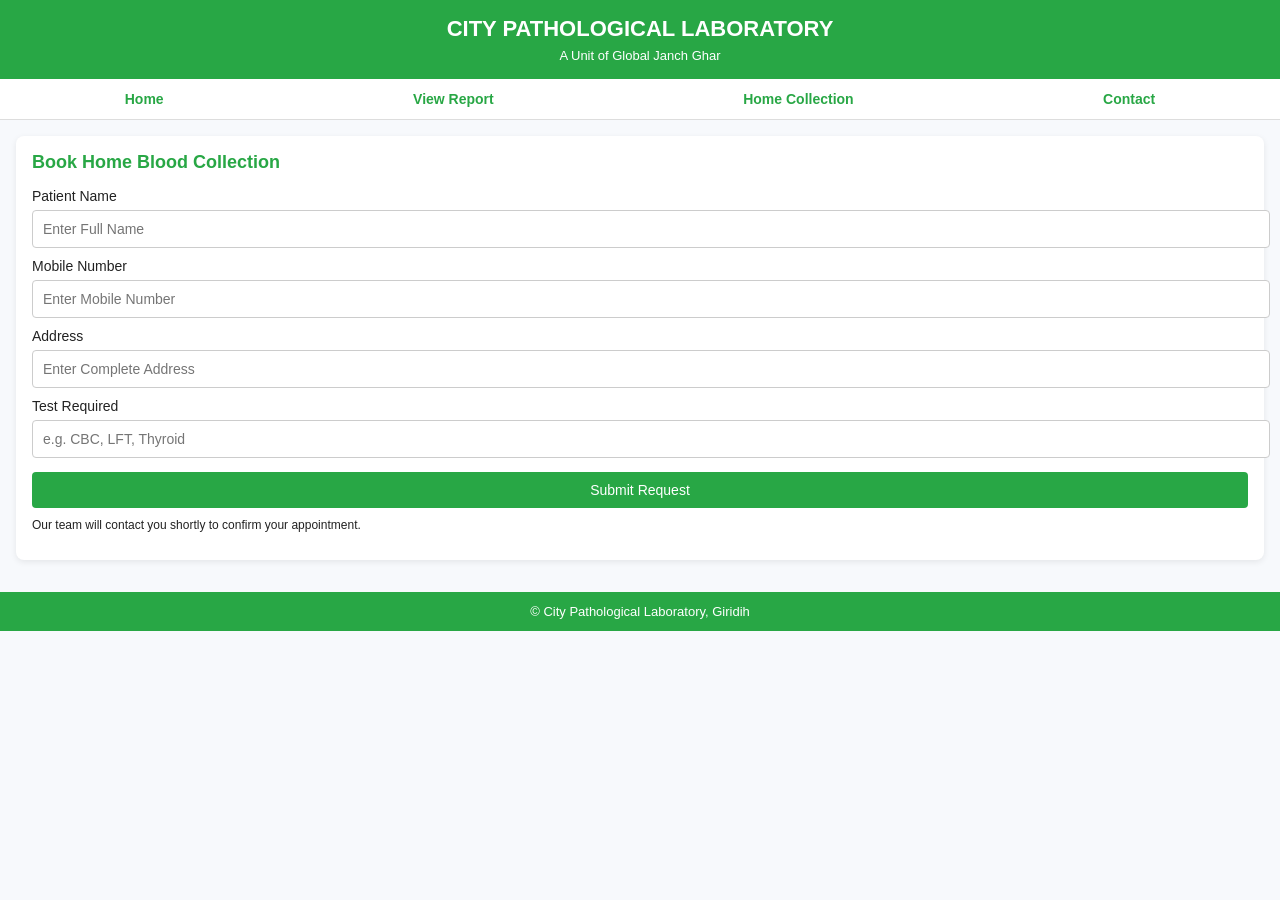
==== home-collection.html @ 9388b86e "Add home-collection.html for blood collection requests" ====
<!DOCTYPE html>
<html lang="en">
<head>
  <meta charset="UTF-8" />
  <meta name="viewport" content="width=device-width, initial-scale=1.0" />
  <title>Home Collection - City Pathological Laboratory</title>
  <link rel="stylesheet" href="css/style.css">
</head>
<body>

<header>
  <h1>CITY PATHOLOGICAL LABORATORY</h1>
  <p>A Unit of Global Janch Ghar</p>
</header>

<nav>
  <a href="index.html">Home</a>
  <a href="report.html">View Report</a>
  <a href="home-collection.html">Home Collection</a>
  <a href="index.html#contact">Contact</a>
</nav>

<section>
  <div class="card">
    <h2>Book Home Blood Collection</h2>

    <label>Patient Name</label>
    <input type="text" placeholder="Enter Full Name" />

    <label>Mobile Number</label>
    <input type="tel" placeholder="Enter Mobile Number" />

    <label>Address</label>
    <input type="text" placeholder="Enter Complete Address" />

    <label>Test Required</label>
    <input type="text" placeholder="e.g. CBC, LFT, Thyroid" />

    <button onclick="window.open('https://docs.google.com/forms/d/e/1FAIpQLSfrJg3ePFV8pqBk4DvJH8d2mIs04N9HQkGM1aiOD2JGc-ebGA/viewform')">
      Submit Request
    </button>

    <p style="font-size:12px; margin-top:10px;">
      Our team will contact you shortly to confirm your appointment.
    </p>
  </div>
</section>

<footer>
  © City Pathological Laboratory, Giridih
</footer>

</body>
</html>
---- css/style.css ----
body {
  margin: 0;
  font-family: Arial, Helvetica, sans-serif;
  background: #f7f9fc;
  color: #222;
}

header {
  background: #28a745;
  color: #fff;
  padding: 16px;
  text-align: center;
}

header h1 {
  margin: 0;
  font-size: 22px;
}

header p {
  margin: 6px 0 0;
  font-size: 13px;
}

nav {
  display: flex;
  justify-content: space-around;
  background: #ffffff;
  border-bottom: 1px solid #ddd;
}

nav a {
  padding: 12px 8px;
  text-decoration: none;
  color: #28a745;
  font-weight: bold;
  font-size: 14px;
}

section {
  padding: 16px;
}

.card {
  background: #fff;
  border-radius: 8px;
  padding: 16px;
  margin-bottom: 16px;
  box-shadow: 0 2px 6px rgba(0,0,0,0.08);
}

.card h2 {
  margin-top: 0;
  font-size: 18px;
  color: #28a745;
}

label {
  display: block;
  margin-top: 10px;
  font-size: 14px;
}

input, button {
  width: 100%;
  padding: 10px;
  margin-top: 6px;
  font-size: 14px;
}

input {
  border: 1px solid #ccc;
  border-radius: 4px;
}

button {
  background: #28a745;
  color: white;
  border: none;
  border-radius: 4px;
  margin-top: 14px;
  cursor: pointer;
}

ul {
  padding-left: 18px;
  font-size: 14px;
}

li {
  margin-bottom: 6px;
}

footer {
  background: #28a745;
  color: white;
  text-align: center;
  padding: 12px;
  font-size: 13px;
}
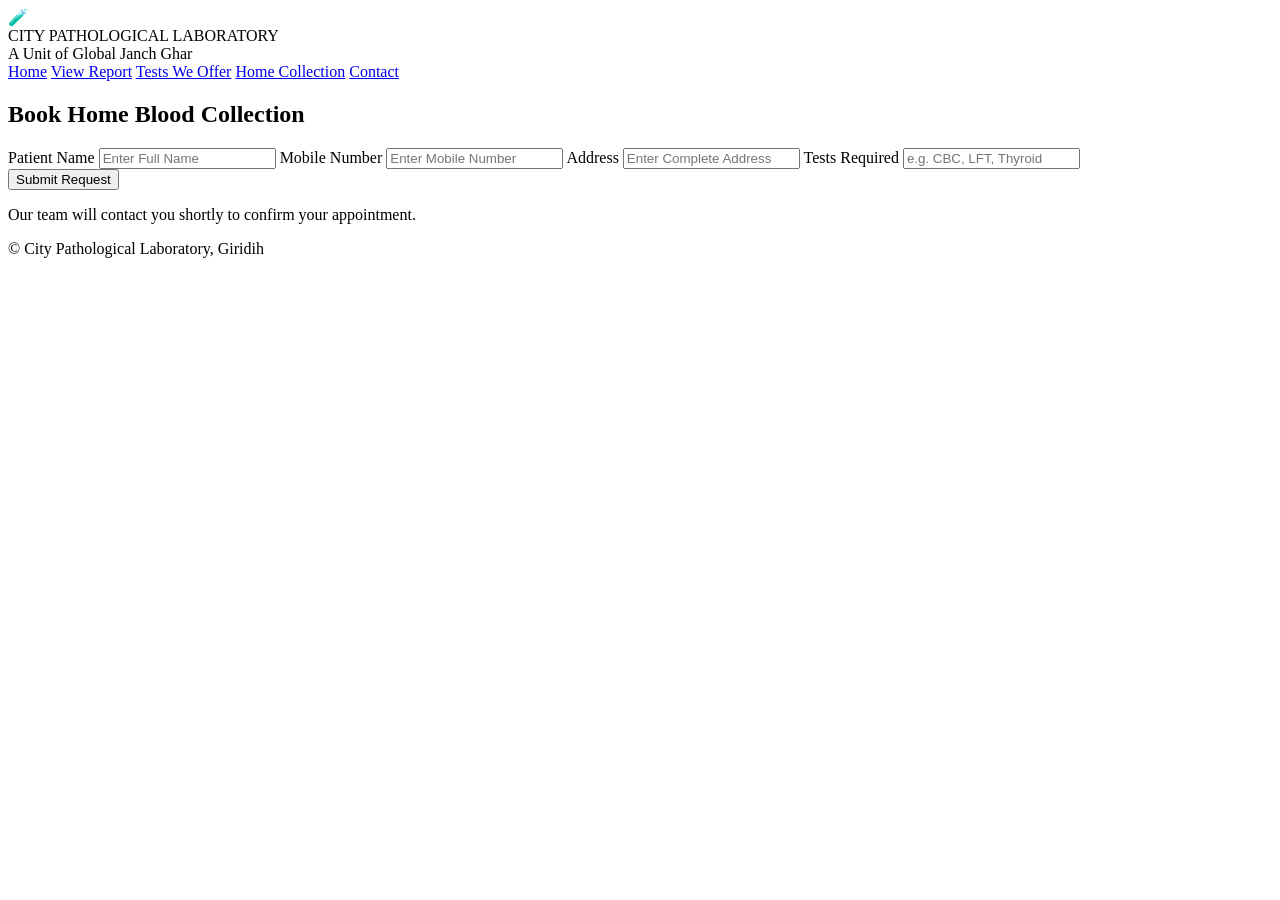
==== commit 951fc7ae: "Update home-collection.html" ====
--- a/home-collection.html
+++ b/home-collection.html
@@ -3,52 +3,80 @@
 <head>
   <meta charset="UTF-8" />
   <meta name="viewport" content="width=device-width, initial-scale=1.0" />
-  <title>Home Collection - City Pathological Laboratory</title>
-  <link rel="stylesheet" href="css/style.css">
+  <title>Home Collection | City Pathological Laboratory</title>
+
+  <base href="/CITY-PATHOLOGICAL-LABORATORY-/" />
+  <link rel="stylesheet" href="css/style.css" />
 </head>
+
 <body>
+  <div class="page">
 
-<header>
-  <h1>CITY PATHOLOGICAL LABORATORY</h1>
-  <p>A Unit of Global Janch Ghar</p>
-</header>
+    <!-- HEADER -->
+    <header class="topbar">
+      <div class="container topbar-inner">
+        <div class="brand">
+          <div class="logo">🧪</div>
+          <div class="brand-text">
+            <div class="brand-name">CITY PATHOLOGICAL LABORATORY</div>
+            <div class="brand-sub">A Unit of Global Janch Ghar</div>
+          </div>
+        </div>
+      </div>
+    </header>
 
-<nav>
-  <a href="index.html">Home</a>
-  <a href="report.html">View Report</a>
-  <a href="home-collection.html">Home Collection</a>
-  <a href="index.html#contact">Contact</a>
-</nav>
+    <!-- NAV -->
+    <nav class="nav">
+      <div class="container nav-inner">
+        <a class="nav-link" href="index.html">Home</a>
+        <a class="nav-link" href="report.html">View Report</a>
+        <a class="nav-link" href="tests.html">Tests We Offer</a>
+        <a class="nav-link active" href="home-collection.html">Home Collection</a>
+        <a class="nav-link" href="index.html#contact">Contact</a>
+      </div>
+    </nav>
 
-<section>
-  <div class="card">
-    <h2>Book Home Blood Collection</h2>
+    <!-- PAGE CONTENT -->
+    <main class="container">
+      <section class="page-section">
+        <div class="card form-card">
+          <h2>Book Home Blood Collection</h2>
 
-    <label>Patient Name</label>
-    <input type="text" placeholder="Enter Full Name" />
+          <form class="form" action="#" method="post">
+            <label class="field">
+              <span>Patient Name</span>
+              <input type="text" name="name" placeholder="Enter Full Name" required />
+            </label>
 
-    <label>Mobile Number</label>
-    <input type="tel" placeholder="Enter Mobile Number" />
+            <label class="field">
+              <span>Mobile Number</span>
+              <input type="tel" name="mobile" placeholder="Enter Mobile Number" required />
+            </label>
 
-    <label>Address</label>
-    <input type="text" placeholder="Enter Complete Address" />
+            <label class="field">
+              <span>Address</span>
+              <input type="text" name="address" placeholder="Enter Complete Address" required />
+            </label>
 
-    <label>Test Required</label>
-    <input type="text" placeholder="e.g. CBC, LFT, Thyroid" />
+            <label class="field">
+              <span>Tests Required</span>
+              <input type="text" name="tests" placeholder="e.g. CBC, LFT, Thyroid" required />
+            </label>
 
-    <button onclick="window.open('https://docs.google.com/forms/d/e/1FAIpQLSfrJg3ePFV8pqBk4DvJH8d2mIs04N9HQkGM1aiOD2JGc-ebGA/viewform')">
-      Submit Request
-    </button>
+            <div class="form-actions">
+              <button class="btn btn-primary" type="submit">Submit Request</button>
+            </div>
 
-    <p style="font-size:12px; margin-top:10px;">
-      Our team will contact you shortly to confirm your appointment.
-    </p>
+            <p class="note">Our team will contact you shortly to confirm your appointment.</p>
+          </form>
+        </div>
+      </section>
+    </main>
+
+    <footer class="footer">
+      © City Pathological Laboratory, Giridih
+    </footer>
+
   </div>
-</section>
-
-<footer>
-  © City Pathological Laboratory, Giridih
-</footer>
-
 </body>
 </html>
--- a/css/style.css
+++ b/css/style.css
@@ -1,100 +1,287 @@
-body {
-  margin: 0;
+:root{
+  --green:#3a8d7b;          /* calm green */
+  --greenDark:#2f7263;
+
+  --text:#1f2937;
+  --muted:#6b7280;
+
+  --bg:#f4f6f9;
+  --card:#ffffff;
+
+  --border:#e6e9ee;
+
+  --shadow: 0 20px 60px rgba(15, 23, 42, 0.08);
+}
+
+*{ box-sizing:border-box; }
+
+body{
+  margin:0;
   font-family: Arial, Helvetica, sans-serif;
-  background: #f7f9fc;
-  color: #222;
-}
-
-header {
-  background: #28a745;
-  color: #fff;
-  padding: 16px;
-  text-align: center;
-}
-
-header h1 {
-  margin: 0;
-  font-size: 22px;
-}
-
-header p {
+  color: var(--text);
+  background: var(--bg);
+}
+
+/* layout */
+.container{
+  width: min(1100px, 92vw);
+  margin: 0 auto;
+}
+
+/* calm page background */
+.page{
+  background:
+    radial-gradient(900px 420px at 70% 18%, rgba(58,141,123,0.10), transparent 55%),
+    radial-gradient(800px 380px at 18% 15%, rgba(59,130,246,0.07), transparent 55%),
+    linear-gradient(#fbfdff, #f4f6f9);
+  padding: 18px 0 28px;
+}
+
+/* TOPBAR (make it smaller, calmer) */
+.topbar{
+  background: var(--green);
+  color:#fff;
+  padding: 10px 0;
+}
+.topbar-inner{
+  display:flex;
+  align-items:center;
+}
+.brand{
+  display:flex;
+  align-items:center;
+  gap:12px;
+}
+.logo{
+  width:38px;
+  height:38px;
+  border-radius:12px;
+  background: rgba(255,255,255,0.18);
+  display:grid;
+  place-items:center;
+  font-size:18px;
+}
+.brand-name{
+  font-weight:800;
+  font-size:15px;
+  letter-spacing:0.2px;
+}
+.brand-sub{
+  font-size:12px;
+  opacity:0.9;
+}
+
+/* NAV */
+.nav{
+  background:#fff;
+  border-bottom:1px solid var(--border);
+}
+.nav-inner{
+  display:flex;
+  gap:14px;
+  padding: 10px 0;
+  overflow-x:auto;
+}
+.nav-link{
+  text-decoration:none;
+  color: var(--greenDark);
+  font-weight:700;
+  padding: 9px 12px;
+  border-radius:12px;
+  white-space:nowrap;
+}
+.nav-link.active{
+  background: rgba(58,141,123,0.12);
+}
+
+/* HERO */
+.hero{
+  padding: 14px 0 8px;
+}
+
+.hero-card{
+  background: #ffffff;   /* ensure solid white */
+  border-radius: 26px;
+  box-shadow: var(--shadow);
+  border: 1px solid rgba(0,0,0,0.04);
+  overflow: hidden;
+
+  display:grid;
+  grid-template-columns: 1.1fr 1fr;
+  min-height: 420px;
+
+  gap: 0;   /* important – remove grid gap */
+}
+
+/* left side */
+.hero-left{
+  padding:70px 60px;
+  background: linear-gradient(
+    90deg,
+    rgba(210, 232, 255, 0.95) 0%,
+    rgba(225, 240, 255, 0.65) 35%,
+    rgba(255, 255, 255, 1) 75%
+  );
+}
+
+.hero-title{
+  margin:0;
+  font-size: 50px;
+  line-height: 1.05;
+  font-weight: 800;
+  letter-spacing: -0.5px;
+}
+
+.hero-subtitle{
+  margin: 16px 0 24px;
+  color: var(--muted);
+  font-size: 18px;
+}
+
+/* buttons */
+.hero-actions{
+  display:flex;
+  gap:14px;
+  flex-wrap:wrap;
+}
+
+.btn{
+  display:inline-flex;
+  align-items:center;
+  justify-content:center;
+  height: 52px;
+  padding: 0 22px;
+  border-radius: 14px;
+  font-weight: 800;
+  text-decoration:none;
+  font-size: 16px;
+  transition: transform 0.15s ease, box-shadow 0.15s ease, opacity 0.15s ease;
+}
+
+.btn:active{
+  transform: translateY(1px);
+  opacity: 0.95;
+}
+
+.btn-primary{
+  background: var(--green);
+  color:#fff;
+  border: 2px solid var(--green);
+  box-shadow: 0 10px 22px rgba(58,141,123,0.22);
+}
+
+.btn-outline{
+  background:#fff;
+  color: var(--greenDark);
+  border: 2px solid rgba(58,141,123,0.55);
+}
+
+/* right side hero image (your design image) */
+.hero-right{
+  position: relative;
+  margin-left: -2px;     /* overlap to hide seam */
+  background:
+    linear-gradient(to right,
+      rgba(255,255,255,0.96) 0%,
+      rgba(255,255,255,0.70) 22%,
+      rgba(255,255,255,0.00) 46%
+    ),
+    url("../images/hero.png") center/cover no-repeat;
+}
+.hero-left{ position: relative; z-index: 1; }
+
+/* FEATURES */
+.features{
+  display:grid;
+  grid-template-columns: repeat(3, 1fr);
+  gap: 16px;
+  padding: 18px 0 26px;
+}
+
+.feature{
+  background:#fff;
+  border-radius: 18px;
+  box-shadow: 0 10px 24px rgba(15,23,42,0.06);
+  border: 1px solid rgba(0,0,0,0.04);
+  padding: 18px;
+  display:flex;
+  gap:12px;
+  align-items:flex-start;
+}
+
+.tick{
+  width: 40px;
+  height: 40px;
+  border-radius: 999px;
+  background: rgba(58,141,123,0.14);
+  color: var(--greenDark);
+  display:grid;
+  place-items:center;
+  font-weight: 900;
+  font-size: 18px;
+  flex: 0 0 auto;
+}
+
+.feature h3{
+  margin:0;
+  font-size: 16px;
+}
+
+.feature p{
   margin: 6px 0 0;
+  color: var(--muted);
   font-size: 13px;
 }
 
-nav {
-  display: flex;
-  justify-content: space-around;
-  background: #ffffff;
-  border-bottom: 1px solid #ddd;
-}
-
-nav a {
-  padding: 12px 8px;
-  text-decoration: none;
-  color: #28a745;
-  font-weight: bold;
-  font-size: 14px;
-}
-
-section {
-  padding: 16px;
-}
-
-.card {
-  background: #fff;
-  border-radius: 8px;
-  padding: 16px;
-  margin-bottom: 16px;
-  box-shadow: 0 2px 6px rgba(0,0,0,0.08);
-}
-
-.card h2 {
-  margin-top: 0;
-  font-size: 18px;
-  color: #28a745;
-}
-
-label {
-  display: block;
-  margin-top: 10px;
-  font-size: 14px;
-}
-
-input, button {
-  width: 100%;
-  padding: 10px;
-  margin-top: 6px;
-  font-size: 14px;
-}
-
-input {
-  border: 1px solid #ccc;
-  border-radius: 4px;
-}
-
-button {
-  background: #28a745;
-  color: white;
-  border: none;
-  border-radius: 4px;
-  margin-top: 14px;
-  cursor: pointer;
-}
-
-ul {
-  padding-left: 18px;
-  font-size: 14px;
-}
-
-li {
-  margin-bottom: 6px;
-}
-
-footer {
-  background: #28a745;
-  color: white;
-  text-align: center;
-  padding: 12px;
+/* CONTACT CARD */
+.contact{
+  padding: 8px 0 22px;
+}
+
+.card{
+  background:#fff;
+  border-radius: 18px;
+  padding: 20px;
+  box-shadow: 0 10px 24px rgba(15,23,42,0.06);
+  border: 1px solid rgba(0,0,0,0.04);
+}
+
+.card h2{
+  margin:0 0 10px;
+  color: var(--greenDark);
+}
+
+/* FOOTER */
+.footer{
+  background: var(--green);
+  color:#fff;
+  text-align:center;
+  padding: 12px 10px;
   font-size: 13px;
 }
+
+/* MOBILE */
+@media (max-width: 900px){
+
+  .hero-card{
+    grid-template-columns: 1fr;
+  }
+
+  .hero-left{
+    padding: 30px 22px;
+  }
+
+  .hero-title{
+    font-size: 34px;
+  }
+
+  .hero-right{
+    min-height: 240px;
+  }
+
+  .features{
+    grid-template-columns: 1fr;
+  }
+  }
+
+
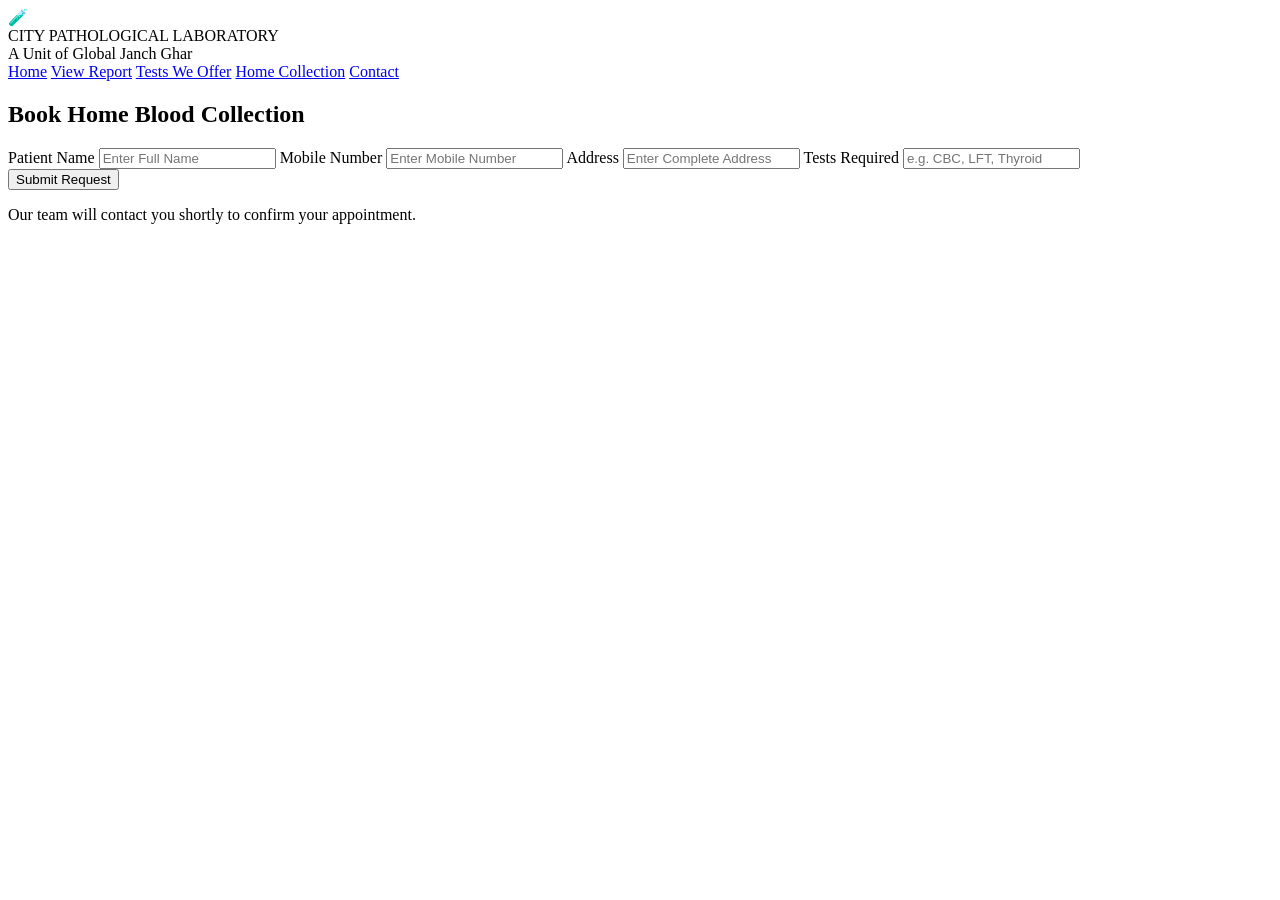
==== commit 8d662894: "Update home-collection.html" ====
--- a/home-collection.html
+++ b/home-collection.html
@@ -37,46 +37,40 @@
     </nav>
 
     <!-- PAGE CONTENT -->
-    <main class="container">
-      <section class="page-section">
-        <div class="card form-card">
-          <h2>Book Home Blood Collection</h2>
+    <section class="inner-page">
+  <div class="container">
 
-          <form class="form" action="#" method="post">
-            <label class="field">
-              <span>Patient Name</span>
-              <input type="text" name="name" placeholder="Enter Full Name" required />
-            </label>
+    <div class="card form-card">
+      <h2>Book Home Blood Collection</h2>
 
-            <label class="field">
-              <span>Mobile Number</span>
-              <input type="tel" name="mobile" placeholder="Enter Mobile Number" required />
-            </label>
+      <form class="form" action="#" method="post">
+        <label class="field">
+          <span>Patient Name</span>
+          <input type="text" name="name" placeholder="Enter Full Name" required />
+        </label>
 
-            <label class="field">
-              <span>Address</span>
-              <input type="text" name="address" placeholder="Enter Complete Address" required />
-            </label>
+        <label class="field">
+          <span>Mobile Number</span>
+          <input type="tel" name="mobile" placeholder="Enter Mobile Number" required />
+        </label>
 
-            <label class="field">
-              <span>Tests Required</span>
-              <input type="text" name="tests" placeholder="e.g. CBC, LFT, Thyroid" required />
-            </label>
+        <label class="field">
+          <span>Address</span>
+          <input type="text" name="address" placeholder="Enter Complete Address" required />
+        </label>
 
-            <div class="form-actions">
-              <button class="btn btn-primary" type="submit">Submit Request</button>
-            </div>
+        <label class="field">
+          <span>Tests Required</span>
+          <input type="text" name="tests" placeholder="e.g. CBC, LFT, Thyroid" required />
+        </label>
 
-            <p class="note">Our team will contact you shortly to confirm your appointment.</p>
-          </form>
+        <div class="form-actions">
+          <button class="btn btn-primary" type="submit">Submit Request</button>
         </div>
-      </section>
-    </main>
 
-    <footer class="footer">
-      © City Pathological Laboratory, Giridih
-    </footer>
+        <p class="note">Our team will contact you shortly to confirm your appointment.</p>
+      </form>
+    </div>
 
   </div>
-</body>
-</html>
+    </section>
--- a/css/style.css
+++ b/css/style.css
@@ -283,5 +283,96 @@
     grid-template-columns: 1fr;
   }
   }
-
-
+.page-section{
+  padding: 18px 0 26px;
+}
+
+.form-card{
+  max-width: 760px;
+  margin: 0 auto;
+}
+
+.form{
+  margin-top: 10px;
+}
+
+.field{
+  display: grid;
+  gap: 8px;
+  margin: 14px 0;
+  font-weight: 700;
+  color: var(--text);
+}
+
+.field span{
+  font-size: 14px;
+  color: var(--muted);
+  font-weight: 700;
+}
+
+.field input{
+  height: 46px;
+  border-radius: 12px;
+  border: 1px solid var(--border);
+  padding: 0 14px;
+  font-size: 15px;
+  outline: none;
+  background: #fff;
+}
+
+.field input:focus{
+  border-color: rgba(58,141,123,0.45);
+  box-shadow: 0 0 0 4px rgba(58,141,123,0.12);
+}
+
+.form-actions{
+  display: flex;
+  gap: 12px;
+  flex-wrap: wrap;
+  margin-top: 14px;
+}
+
+.note{
+  margin-top: 12px;
+  color: var(--muted);
+  font-size: 13px;
+}
+/* ===== Soft microscope watermark inside form card ===== */
+
+.form-card{
+  position: relative;
+  overflow: hidden;
+}
+
+.form-card::before{
+  content:"";
+  position:absolute;
+  inset: -40px;   /* slightly expand beyond edges */
+
+  background:
+    radial-gradient(600px 400px at 70% 50%,
+      rgba(255,255,255,0.92),
+      rgba(255,255,255,0.98) 70%
+    ),
+    url("../images/hero.png") right center/cover no-repeat;
+
+  opacity: 0.08;           /* very light */
+  filter: grayscale(1) blur(1px);
+  z-index: 0;
+}
+
+.form-card > *{
+  position: relative;
+  z-index: 1;
+  }
+/* Soft background depth for inner pages */
+.inner-page{
+  background:
+    radial-gradient(800px 500px at 80% 20%, rgba(58,141,123,0.08), transparent 60%),
+    linear-gradient(#f8fbff, #f3f6fb);
+  padding: 30px 0 50px;
+}
+
+
+
+
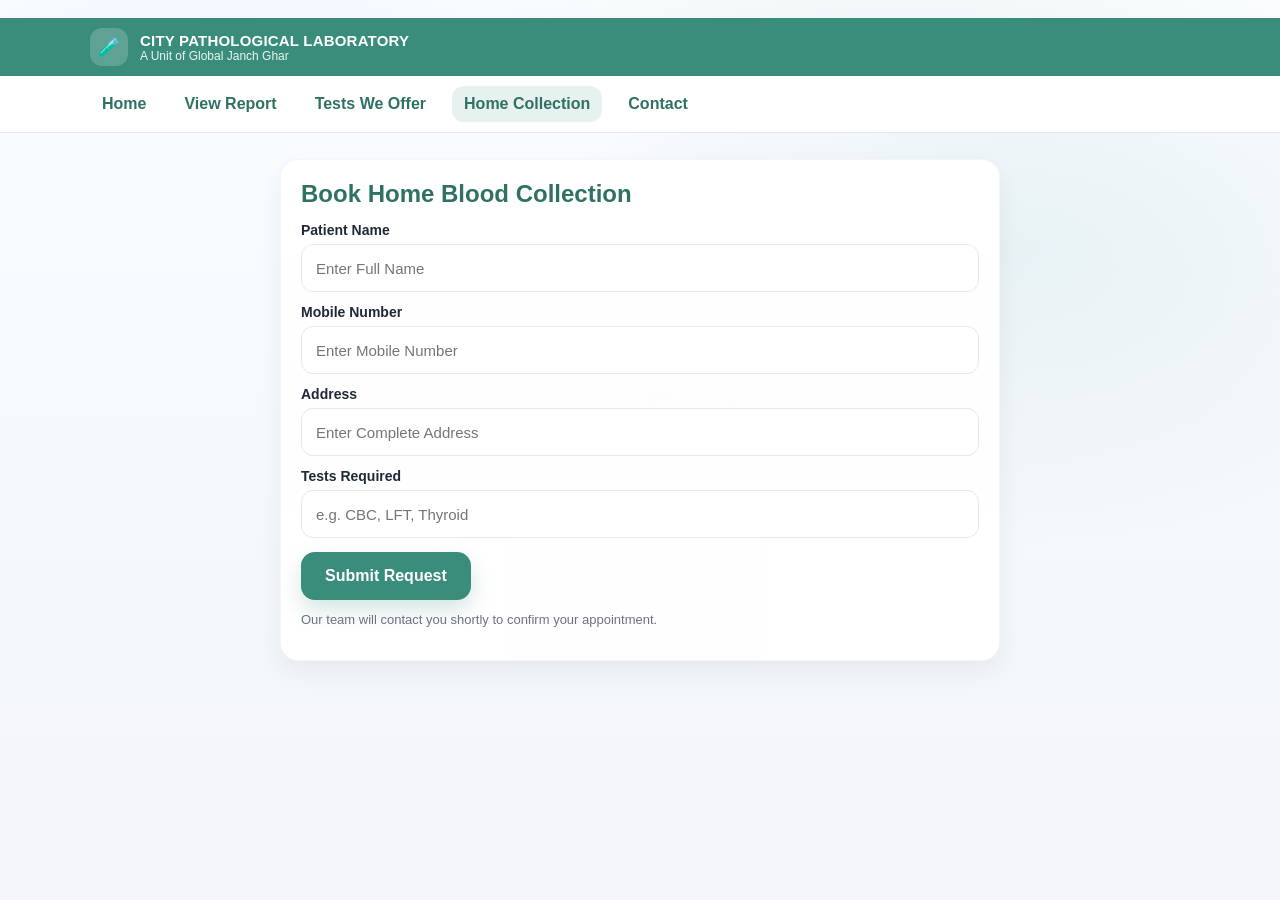
==== commit 3d1d551f: "Update home-collection.html" ====
--- a/home-collection.html
+++ b/home-collection.html
@@ -5,7 +5,6 @@
   <meta name="viewport" content="width=device-width, initial-scale=1.0" />
   <title>Home Collection | City Pathological Laboratory</title>
 
-  <base href="/CITY-PATHOLOGICAL-LABORATORY-/" />
   <link rel="stylesheet" href="css/style.css" />
 </head>
 
--- a/css/style.css
+++ b/css/style.css
@@ -372,7 +372,66 @@
     linear-gradient(#f8fbff, #f3f6fb);
   padding: 30px 0 50px;
 }
-
-
-
-
+/* ---------- FORMS (Report + Home Collection) ---------- */
+.inner-page{
+  padding: 26px 0 46px;
+}
+
+.form-card{
+  max-width: 720px;
+  margin: 0 auto;
+}
+
+.form{
+  margin-top: 14px;
+}
+
+.field{
+  display:block;
+  margin: 12px 0;
+}
+
+.field span{
+  display:block;
+  font-weight: 700;
+  color: var(--text);
+  margin-bottom: 6px;
+  font-size: 14px;
+}
+
+.field input{
+  width: 100%;
+  height: 48px;
+  border-radius: 12px;
+  border: 1px solid var(--border);
+  padding: 0 14px;
+  font-size: 15px;
+  outline: none;
+  background: #fff;
+}
+
+.field input:focus{
+  border-color: rgba(58,141,123,0.55);
+  box-shadow: 0 0 0 4px rgba(58,141,123,0.12);
+}
+
+.form-actions{
+  display:flex;
+  gap: 12px;
+  flex-wrap: wrap;
+  margin-top: 14px;
+}
+
+.form-actions .btn{
+  height: 48px;
+}
+
+.note{
+  margin-top: 12px;
+  color: var(--muted);
+  font-size: 13px;
+}
+
+
+
+
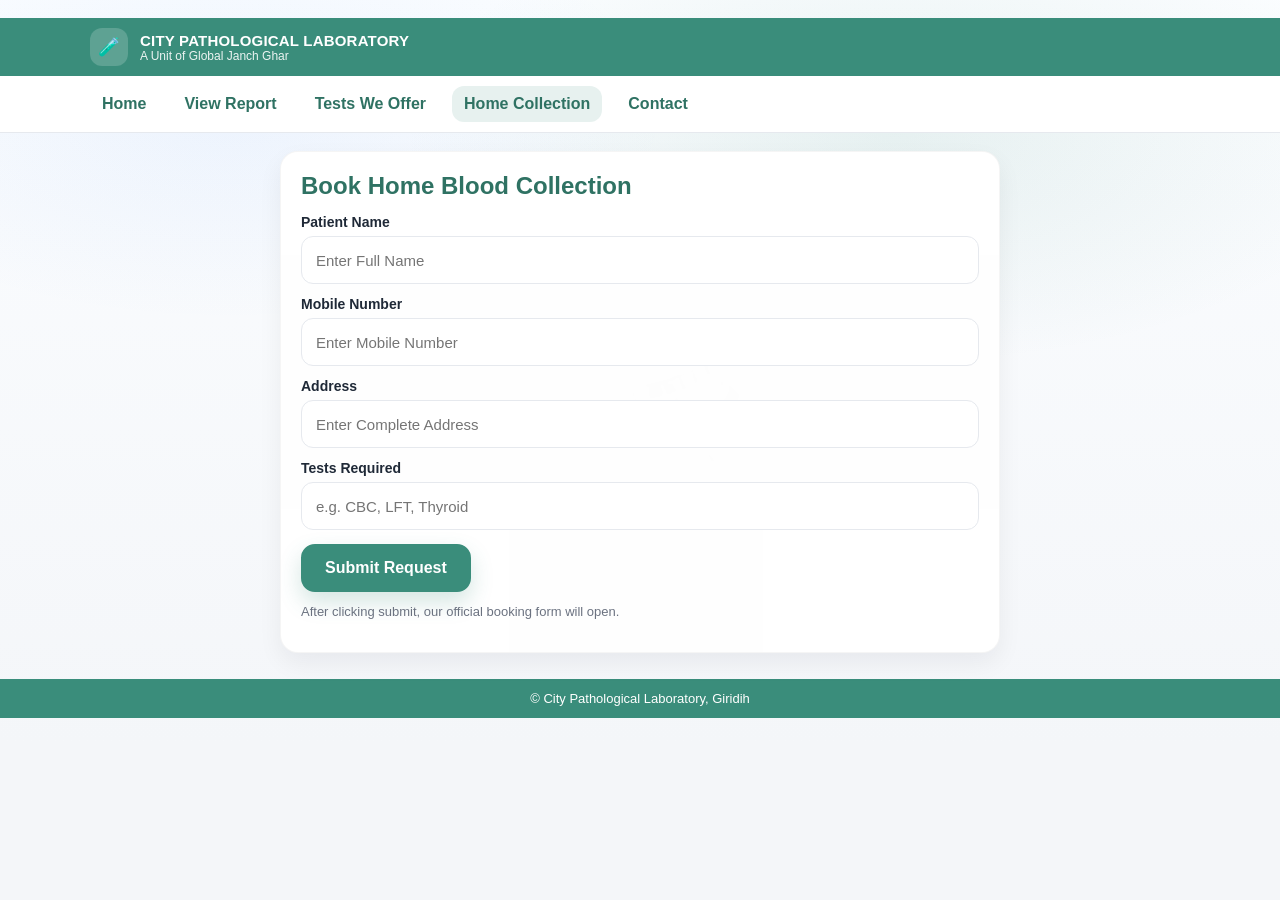
==== commit b5319676: "Update home-collection.html" ====
--- a/home-collection.html
+++ b/home-collection.html
@@ -4,7 +4,6 @@
   <meta charset="UTF-8" />
   <meta name="viewport" content="width=device-width, initial-scale=1.0" />
   <title>Home Collection | City Pathological Laboratory</title>
-
   <link rel="stylesheet" href="css/style.css" />
 </head>
 
@@ -36,40 +35,65 @@
     </nav>
 
     <!-- PAGE CONTENT -->
-    <section class="inner-page">
-  <div class="container">
+    <main class="container">
+      <section class="page-section">
+        <div class="card form-card">
+          <h2>Book Home Blood Collection</h2>
 
-    <div class="card form-card">
-      <h2>Book Home Blood Collection</h2>
+          <!-- This form DOES NOT submit to GitHub -->
+          <form class="form" onsubmit="openGoogleForm(); return false;">
 
-      <form class="form" action="#" method="post">
-        <label class="field">
-          <span>Patient Name</span>
-          <input type="text" name="name" placeholder="Enter Full Name" required />
-        </label>
+            <label class="field">
+              <span>Patient Name</span>
+              <input type="text" placeholder="Enter Full Name" required />
+            </label>
 
-        <label class="field">
-          <span>Mobile Number</span>
-          <input type="tel" name="mobile" placeholder="Enter Mobile Number" required />
-        </label>
+            <label class="field">
+              <span>Mobile Number</span>
+              <input type="tel" placeholder="Enter Mobile Number" required />
+            </label>
 
-        <label class="field">
-          <span>Address</span>
-          <input type="text" name="address" placeholder="Enter Complete Address" required />
-        </label>
+            <label class="field">
+              <span>Address</span>
+              <input type="text" placeholder="Enter Complete Address" required />
+            </label>
 
-        <label class="field">
-          <span>Tests Required</span>
-          <input type="text" name="tests" placeholder="e.g. CBC, LFT, Thyroid" required />
-        </label>
+            <label class="field">
+              <span>Tests Required</span>
+              <input type="text" placeholder="e.g. CBC, LFT, Thyroid" required />
+            </label>
 
-        <div class="form-actions">
-          <button class="btn btn-primary" type="submit">Submit Request</button>
+            <div class="form-actions">
+              <button class="btn btn-primary" type="submit">
+                Submit Request
+              </button>
+            </div>
+
+            <p class="note">
+              After clicking submit, our official booking form will open.
+            </p>
+
+          </form>
         </div>
+      </section>
+    </main>
 
-        <p class="note">Our team will contact you shortly to confirm your appointment.</p>
-      </form>
-    </div>
+    <!-- FOOTER -->
+    <footer class="footer">
+      © City Pathological Laboratory, Giridih
+    </footer>
 
   </div>
-    </section>
+
+  <!-- GOOGLE FORM SCRIPT -->
+  <script>
+    function openGoogleForm(){
+      window.open(
+        "https://forms.gle/YAdEVtFaakUvLd9H8",
+        "_blank"
+      );
+    }
+  </script>
+
+</body>
+</html>
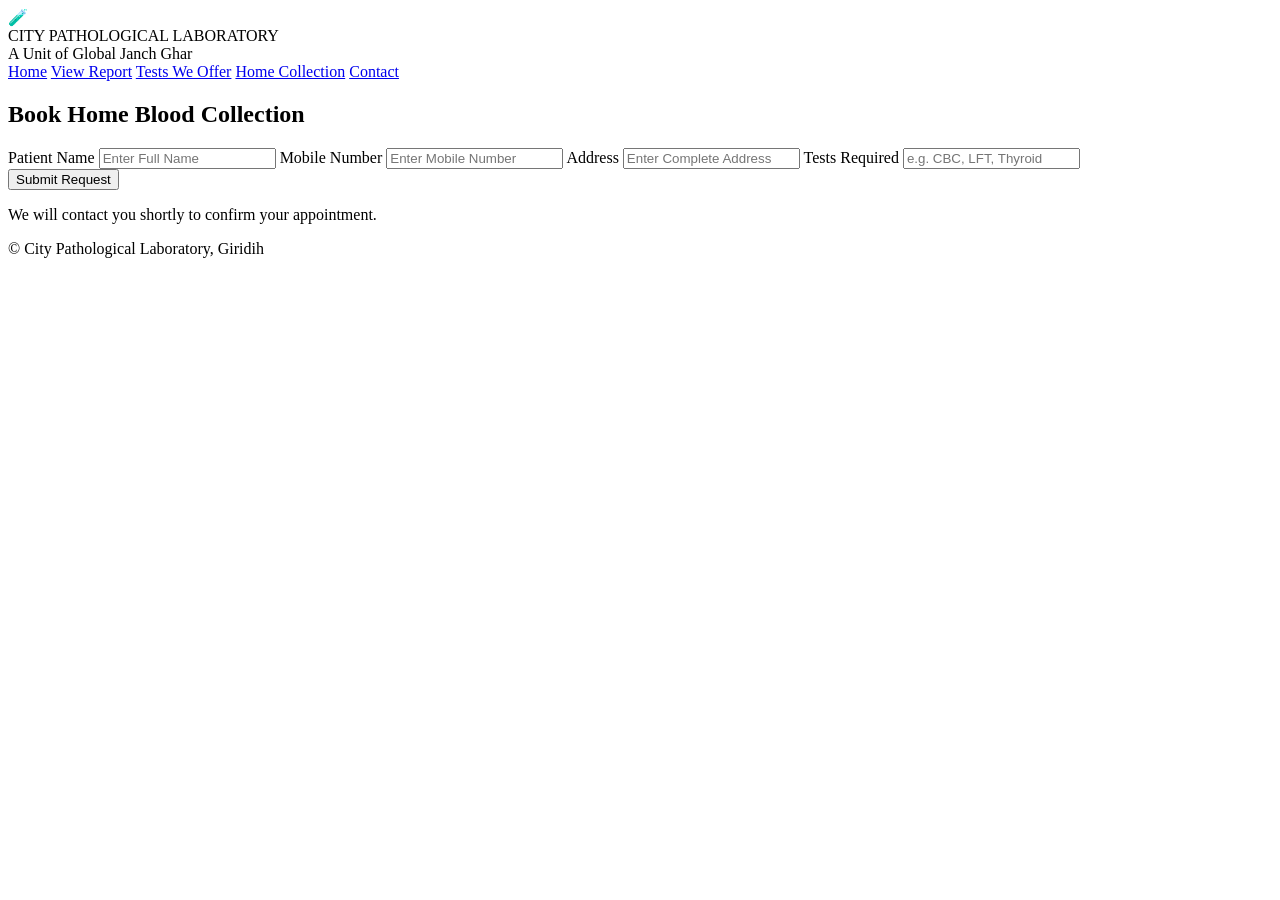
==== commit fd6eafb2: "Update home-collection.html" ====
--- a/home-collection.html
+++ b/home-collection.html
@@ -4,13 +4,14 @@
   <meta charset="UTF-8" />
   <meta name="viewport" content="width=device-width, initial-scale=1.0" />
   <title>Home Collection | City Pathological Laboratory</title>
+
+  <base href="/CITY-PATHOLOGICAL-LABORATORY-/" />
   <link rel="stylesheet" href="css/style.css" />
 </head>
 
 <body>
   <div class="page">
 
-    <!-- HEADER -->
     <header class="topbar">
       <div class="container topbar-inner">
         <div class="brand">
@@ -23,7 +24,6 @@
       </div>
     </header>
 
-    <!-- NAV -->
     <nav class="nav">
       <div class="container nav-inner">
         <a class="nav-link" href="index.html">Home</a>
@@ -34,66 +34,49 @@
       </div>
     </nav>
 
-    <!-- PAGE CONTENT -->
     <main class="container">
       <section class="page-section">
         <div class="card form-card">
           <h2>Book Home Blood Collection</h2>
 
-          <!-- This form DOES NOT submit to GitHub -->
-          <form class="form" onsubmit="openGoogleForm(); return false;">
-
+          <div class="form">
             <label class="field">
               <span>Patient Name</span>
-              <input type="text" placeholder="Enter Full Name" required />
+              <input type="text" placeholder="Enter Full Name" />
             </label>
 
             <label class="field">
               <span>Mobile Number</span>
-              <input type="tel" placeholder="Enter Mobile Number" required />
+              <input type="tel" placeholder="Enter Mobile Number" />
             </label>
 
             <label class="field">
               <span>Address</span>
-              <input type="text" placeholder="Enter Complete Address" required />
+              <input type="text" placeholder="Enter Complete Address" />
             </label>
 
             <label class="field">
               <span>Tests Required</span>
-              <input type="text" placeholder="e.g. CBC, LFT, Thyroid" required />
+              <input type="text" placeholder="e.g. CBC, LFT, Thyroid" />
             </label>
 
             <div class="form-actions">
-              <button class="btn btn-primary" type="submit">
+              <button class="btn btn-primary" type="button"
+                onclick="window.open('https://forms.gle/YAdEVtFaakUvLd9H8','_blank')">
                 Submit Request
               </button>
             </div>
 
-            <p class="note">
-              After clicking submit, our official booking form will open.
-            </p>
-
-          </form>
+            <p class="note">We will contact you shortly to confirm your appointment.</p>
+          </div>
         </div>
       </section>
     </main>
 
-    <!-- FOOTER -->
     <footer class="footer">
       © City Pathological Laboratory, Giridih
     </footer>
 
   </div>
-
-  <!-- GOOGLE FORM SCRIPT -->
-  <script>
-    function openGoogleForm(){
-      window.open(
-        "https://forms.gle/YAdEVtFaakUvLd9H8",
-        "_blank"
-      );
-    }
-  </script>
-
 </body>
 </html>
--- a/css/style.css
+++ b/css/style.css
@@ -100,95 +100,55 @@
 }
 
 .hero-card{
-  background: #ffffff;   /* ensure solid white */
-  border-radius: 26px;
+  background:#fff;
+  border-radius:26px;
   box-shadow: var(--shadow);
-  border: 1px solid rgba(0,0,0,0.04);
-  overflow: hidden;
-
+  overflow:hidden;
   display:grid;
-  grid-template-columns: 1.1fr 1fr;
-  min-height: 420px;
-
-  gap: 0;   /* important – remove grid gap */
-}
-
-/* left side */
+  grid-template-columns:1.1fr 1fr;
+  min-height:420px;
+  gap:0;
+}
+
 .hero-left{
   padding:70px 60px;
   background: linear-gradient(
     90deg,
-    rgba(210, 232, 255, 0.95) 0%,
-    rgba(225, 240, 255, 0.65) 35%,
-    rgba(255, 255, 255, 1) 75%
+    rgba(210,232,255,0.95) 0%,
+    rgba(225,240,255,0.65) 35%,
+    rgba(255,255,255,1) 75%
   );
 }
 
 .hero-title{
   margin:0;
-  font-size: 50px;
-  line-height: 1.05;
-  font-weight: 800;
-  letter-spacing: -0.5px;
+  font-size:50px;
+  line-height:1.05;
+  font-weight:800;
 }
 
 .hero-subtitle{
-  margin: 16px 0 24px;
+  margin:16px 0 24px;
   color: var(--muted);
-  font-size: 18px;
-}
-
-/* buttons */
+  font-size:18px;
+}
+
 .hero-actions{
   display:flex;
   gap:14px;
-  flex-wrap:wrap;
-}
-
-.btn{
-  display:inline-flex;
-  align-items:center;
-  justify-content:center;
-  height: 52px;
-  padding: 0 22px;
-  border-radius: 14px;
-  font-weight: 800;
-  text-decoration:none;
-  font-size: 16px;
-  transition: transform 0.15s ease, box-shadow 0.15s ease, opacity 0.15s ease;
-}
-
-.btn:active{
-  transform: translateY(1px);
-  opacity: 0.95;
-}
-
-.btn-primary{
-  background: var(--green);
-  color:#fff;
-  border: 2px solid var(--green);
-  box-shadow: 0 10px 22px rgba(58,141,123,0.22);
-}
-
-.btn-outline{
-  background:#fff;
-  color: var(--greenDark);
-  border: 2px solid rgba(58,141,123,0.55);
-}
-
-/* right side hero image (your design image) */
+}
+
 .hero-right{
-  position: relative;
-  margin-left: -2px;     /* overlap to hide seam */
+  margin-left:-1px;
   background:
-    linear-gradient(to right,
-      rgba(255,255,255,0.96) 0%,
-      rgba(255,255,255,0.70) 22%,
-      rgba(255,255,255,0.00) 46%
+    linear-gradient(
+      to right,
+      rgba(255,255,255,0.92) 0%,
+      rgba(255,255,255,0.75) 15%,
+      rgba(255,255,255,0.0) 40%
     ),
     url("../images/hero.png") center/cover no-repeat;
 }
-.hero-left{ position: relative; z-index: 1; }
 
 /* FEATURES */
 .features{
@@ -368,9 +328,14 @@
 /* Soft background depth for inner pages */
 .inner-page{
   background:
-    radial-gradient(800px 500px at 80% 20%, rgba(58,141,123,0.08), transparent 60%),
-    linear-gradient(#f8fbff, #f3f6fb);
-  padding: 30px 0 50px;
+    linear-gradient(
+      rgba(255,255,255,0.70),
+      rgba(255,255,255,0.70)
+    ),
+    url("../images/hero.png") center/600px no-repeat,
+    linear-gradient(#fbfdff, #f4f6f9);
+
+  padding: 18px 0 28px;
 }
 /* ---------- FORMS (Report + Home Collection) ---------- */
 .inner-page{
